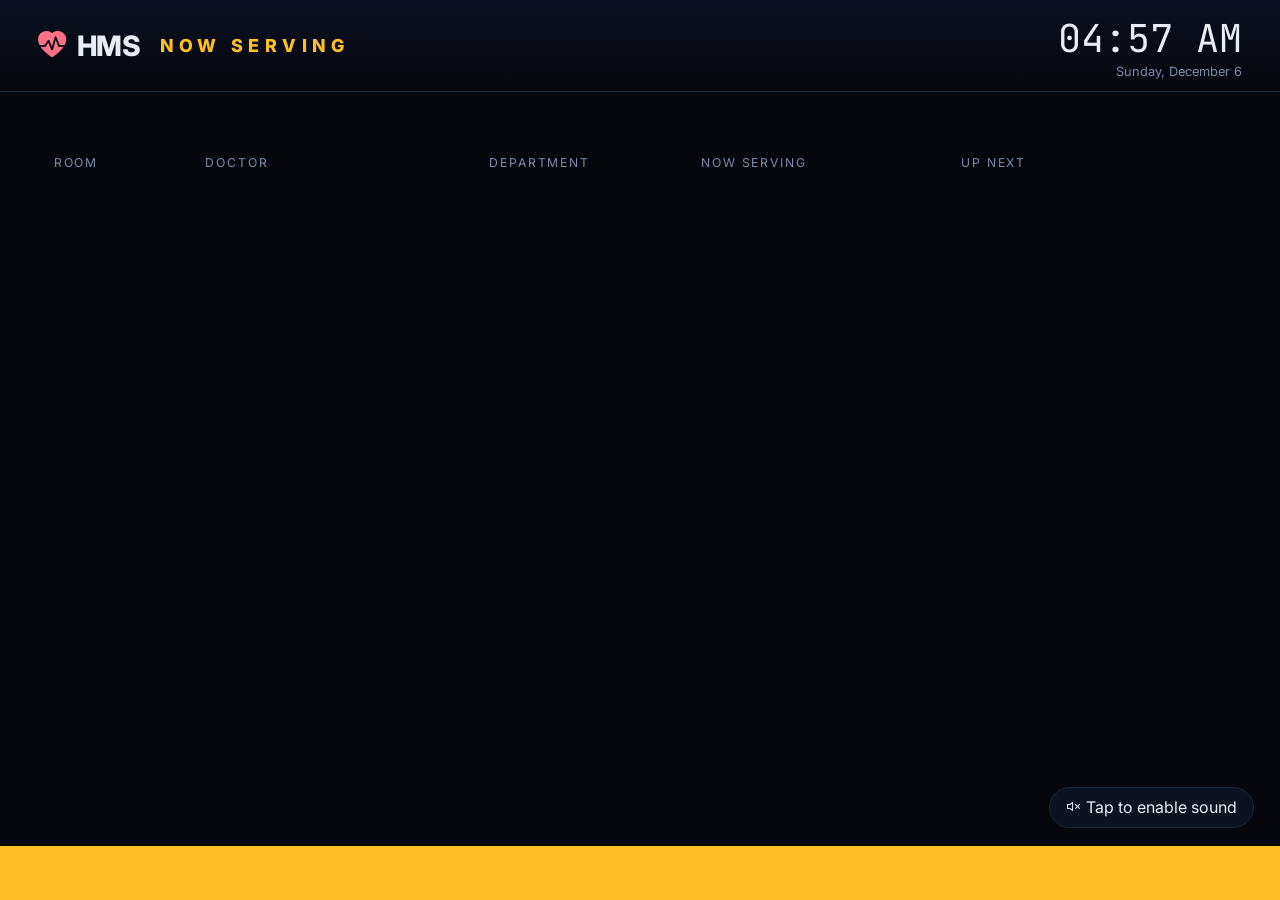
==== templates/lobby.html @ 787ad78d "doctor tools and lobby screen - doctor dashboard runs today's queue: call next, finish with a prescr" ====
<!DOCTYPE html>
<html lang="en">
<head>
    <meta charset="UTF-8">
    <meta name="viewport" content="width=device-width, initial-scale=1.0">
    <title>Now Serving | HMS Lobby</title>
    <link rel="icon" href="data:image/svg+xml,<svg xmlns=%22http://www.w3.org/2000/svg%22 viewBox=%220 0 100 100%22><text y=%22.9em%22 font-size=%2290%22>🏥</text></svg>">
    <link href="https://fonts.googleapis.com/css2?family=Inter:wght@400;600;800&family=JetBrains+Mono:wght@700&display=swap" rel="stylesheet">
    <link href="https://cdn.jsdelivr.net/npm/bootstrap-icons@1.11.3/font/bootstrap-icons.min.css" rel="stylesheet">
    <style>
        :root {
            --bg: #05070d;
            --panel: #0d1220;
            --line: #1c2438;
            --text: #e8ecf5;
            --muted: #7d8aa8;
            --amber: #fbbf24;
            --pulse: #fb7185;
            --green: #34d399;
        }
        * { box-sizing: border-box; }
        html, body { margin: 0; height: 100%; background: var(--bg); color: var(--text); font-family: Inter, system-ui, sans-serif; overflow: hidden; }

        header {
            display: flex; align-items: center; gap: 1.2rem;
            padding: 1.4vh 3vw; border-bottom: 1px solid var(--line);
            background: linear-gradient(180deg, #0b1020, var(--bg));
        }
        .brand { display: flex; align-items: center; gap: 0.7rem; font-weight: 800; font-size: clamp(1.2rem, 2.2vw, 2rem); letter-spacing: -0.02em; }
        .brand .heart { color: var(--pulse); animation: beat 1.6s ease-in-out infinite; }
        .title { color: var(--amber); font-weight: 800; letter-spacing: 0.3em; font-size: clamp(0.9rem, 1.4vw, 1.3rem); }
        .clock { margin-left: auto; text-align: right; }
        .clock .time { font-family: 'JetBrains Mono', monospace; font-size: clamp(1.4rem, 3vw, 2.8rem); }
        .clock .date { color: var(--muted); font-size: clamp(0.7rem, 1vw, 1rem); }

        .head-ecg { height: 5vh; width: 100%; display: block; }
        .head-ecg path { fill: none; stroke: var(--pulse); stroke-width: 2; stroke-dasharray: 1000; stroke-dashoffset: 1000; animation: draw 3s linear infinite; }

        main { padding: 1vh 3vw; height: calc(100% - 22vh); display: flex; flex-direction: column; }
        .cols, .row {
            display: grid;
            grid-template-columns: 1.1fr 2.2fr 1.6fr 2fr 2.2fr;
            gap: 1.5vw;
            align-items: center;
        }
        .cols { color: var(--muted); font-size: clamp(0.65rem, 0.95vw, 0.95rem); letter-spacing: 0.15em; text-transform: uppercase; padding: 1vh 1.2vw; }
        .rows { display: flex; flex-direction: column; gap: 1.1vh; overflow: hidden; flex: 1; }
        .row {
            background: var(--panel); border: 1px solid var(--line); border-radius: 14px;
            padding: 1.4vh 1.2vw; font-size: clamp(0.9rem, 1.5vw, 1.6rem);
            animation: row-in 0.6s cubic-bezier(.22,1,.36,1) both;
        }
        .row.just-called { border-color: var(--amber); box-shadow: 0 0 0 2px rgba(251, 191, 36, 0.25), 0 0 40px rgba(251, 191, 36, 0.15); }
        .room { font-weight: 800; color: var(--amber); }
        .doctor { font-weight: 600; white-space: nowrap; overflow: hidden; text-overflow: ellipsis; }
        .dept { color: var(--muted); font-size: 0.85em; white-space: nowrap; overflow: hidden; text-overflow: ellipsis; }
        .next { color: var(--muted); font-family: 'JetBrains Mono', monospace; font-size: 0.85em; }
        .next b { color: var(--text); font-weight: 700; margin-right: 0.6em; }

        /* split-flap cells */
        .flaps { display: flex; gap: 0.25em; }
        .flap {
            position: relative; width: 1.25em; height: 1.6em;
            background: linear-gradient(180deg, #1a2133 0%, #1a2133 49%, #0a0e18 50%, #141a29 51%, #141a29 100%);
            border-radius: 6px; box-shadow: inset 0 -2px 0 rgba(0,0,0,0.5), 0 2px 6px rgba(0,0,0,0.5);
            display: flex; align-items: center; justify-content: center;
            font-family: 'JetBrains Mono', monospace; font-weight: 700; color: #fff;
            font-size: 1.15em; perspective: 300px;
        }
        .flap::after { content: ''; position: absolute; left: 0; right: 0; top: 50%; height: 1px; background: rgba(0,0,0,0.75); }
        .flap.turn { animation: flip 0.07s linear; }
        .empty-board { color: var(--muted); text-align: center; margin-top: 18vh; font-size: clamp(1rem, 2vw, 2rem); }

        footer {
            position: fixed; left: 0; right: 0; bottom: 0; height: 6vh;
            background: var(--amber); color: #111; display: flex; align-items: center; overflow: hidden;
            font-weight: 600; font-size: clamp(0.8rem, 1.3vw, 1.3rem);
        }
        .ticker { white-space: nowrap; animation: ticker 40s linear infinite; padding-left: 100%; }
        .ticker span { margin-right: 4rem; }

        .sound {
            position: fixed; right: 2vw; bottom: 8vh; background: var(--panel); color: var(--text);
            border: 1px solid var(--line); border-radius: 999px; padding: 0.6rem 1rem; cursor: pointer; font: inherit;
        }
        .sound.on { color: var(--green); border-color: var(--green); }

        .callout {
            position: fixed; inset: 0; display: flex; align-items: center; justify-content: center;
            background: rgba(5, 7, 13, 0.82); backdrop-filter: blur(6px); z-index: 10;
            opacity: 0; pointer-events: none; transition: opacity 0.4s;
        }
        .callout.show { opacity: 1; }
        .callout .box { text-align: center; animation: zoom 0.6s cubic-bezier(.22,1,.36,1); }
        .callout .tok { font-family: 'JetBrains Mono', monospace; font-size: clamp(4rem, 14vw, 13rem); color: var(--amber); line-height: 1; }
        .callout .to { font-size: clamp(1.2rem, 3vw, 3rem); margin-top: 1rem; }
        .callout .to b { color: var(--amber); }

        @keyframes flip { 0% { transform: rotateX(0); } 50% { transform: rotateX(-90deg); } 100% { transform: rotateX(0); } }
        @keyframes ticker { from { transform: translateX(0); } to { transform: translateX(-100%); } }
        @keyframes row-in { from { opacity: 0; transform: translateY(14px); } to { opacity: 1; transform: none; } }
        @keyframes beat { 0%, 40%, 100% { transform: scale(1); } 15% { transform: scale(1.2); } 25% { transform: scale(0.95); } }
        @keyframes draw { 0% { stroke-dashoffset: 1000; opacity: 1; } 80% { stroke-dashoffset: 0; opacity: 1; } 100% { stroke-dashoffset: 0; opacity: 0; } }
        @keyframes zoom { from { transform: scale(0.7); opacity: 0; } to { transform: none; opacity: 1; } }
        @media (prefers-reduced-motion: reduce) { * { animation: none !important; } }
    </style>
</head>
<body>
    <header>
        <div class="brand"><i class="bi bi-heart-pulse-fill heart"></i> HMS</div>
        <div class="title">NOW SERVING</div>
        <div class="clock"><div class="time" id="time">--:--</div><div class="date" id="date"></div></div>
    </header>
    <svg class="head-ecg" viewBox="0 0 600 60" preserveAspectRatio="none" aria-hidden="true"><path id="ecg" pathLength="1000"></path></svg>

    <main>
        <div class="cols"><span>Room</span><span>Doctor</span><span>Department</span><span>Now serving</span><span>Up next</span></div>
        <div class="rows" id="rows"></div>
    </main>

    <button class="sound" id="sound"><i class="bi bi-volume-mute"></i> Tap to enable sound</button>
    <div class="callout" id="callout"><div class="box"><div class="tok" id="calloutTok"></div><div class="to" id="calloutTo"></div></div></div>

    <footer><div class="ticker">
        <span><i class="bi bi-ticket-perforated"></i> Please keep your token ready</span>
        <span><i class="bi bi-phone"></i> Follow your place in the queue live on the HMS app</span>
        <span><i class="bi bi-clock"></i> Arrive 10 minutes before your appointment</span>
        <span><i class="bi bi-heart-pulse"></i> In an emergency, go straight to the Emergency desk</span>
        <span><i class="bi bi-droplet"></i> Free drinking water near the reception</span>
    </div></footer>

    <script>
        const CHARS = 'ABCDEFGHIJKLMNOPQRSTUVWXYZ0123456789-';
        const TOKEN_LEN = 4;
        const CALLOUT_MS = 4500;
        const rowsEl = document.getElementById('rows');
        const seen = {};          // room -> last token shown
        let soundOn = false;
        let first = true;

        // header heartbeat
        (function () {
            let d = 'M0,30';
            for (let i = 0; i < 6; i++) {
                const x = i * 100;
                d += ` L${x + 30},30 L${x + 36},24 L${x + 42},30 L${x + 52},30 L${x + 56},36 L${x + 61},4 L${x + 66},54 L${x + 70},30 L${x + 80},30 L${x + 88},21 L${x + 96},30 L${x + 100},30`;
            }
            document.getElementById('ecg').setAttribute('d', d);
        })();

        function tickClock() {
            const now = new Date();
            document.getElementById('time').textContent = now.toLocaleTimeString([], { hour: '2-digit', minute: '2-digit' });
            document.getElementById('date').textContent = now.toLocaleDateString(undefined, { weekday: 'long', day: 'numeric', month: 'long' });
        }
        tickClock();
        setInterval(tickClock, 10000);

        function makeFlaps(text) {
            const wrap = document.createElement('div');
            wrap.className = 'flaps';
            for (let i = 0; i < TOKEN_LEN; i++) {
                const cell = document.createElement('span');
                cell.className = 'flap';
                cell.textContent = (text || '').padEnd(TOKEN_LEN)[i];
                wrap.appendChild(cell);
            }
            return wrap;
        }

        // Spin each changed character through a few letters before landing, like an airport board
        function flapTo(wrap, text) {
            const target = (text || '').padEnd(TOKEN_LEN);
            [...wrap.children].forEach((cell, i) => {
                if (cell.textContent === target[i]) return;
                let spins = 6 + i * 3;
                const step = () => {
                    cell.classList.remove('turn');
                    void cell.offsetWidth;
                    cell.classList.add('turn');
                    cell.textContent = spins-- > 0 ? CHARS[Math.floor(Math.random() * CHARS.length)] : target[i];
                    if (spins >= 0) setTimeout(step, 70);
                };
                step();
            });
        }

        function chime() {
            if (!soundOn) return;
            try {
                const ctx = new (window.AudioContext || window.webkitAudioContext)();
                [[880, 0], [660, 0.35]].forEach(([freq, at]) => {
                    const osc = ctx.createOscillator();
                    const gain = ctx.createGain();
                    osc.frequency.value = freq;
                    osc.type = 'sine';
                    gain.gain.setValueAtTime(0.0001, ctx.currentTime + at);
                    gain.gain.exponentialRampToValueAtTime(0.4, ctx.currentTime + at + 0.02);
                    gain.gain.exponentialRampToValueAtTime(0.0001, ctx.currentTime + at + 0.9);
                    osc.connect(gain).connect(ctx.destination);
                    osc.start(ctx.currentTime + at);
                    osc.stop(ctx.currentTime + at + 1);
                });
            } catch (e) { /* no audio available */ }
        }

        function announce(board) {
            const callout = document.getElementById('callout');
            document.getElementById('calloutTok').textContent = board.now_serving;
            document.getElementById('calloutTo').innerHTML = 'please go to <b>' + board.room + '</b> &middot; Dr. ' + board.doctor;
            callout.classList.add('show');
            setTimeout(() => callout.classList.remove('show'), CALLOUT_MS);
            chime();
            if (soundOn && 'speechSynthesis' in window) {
                const spoken = board.now_serving.split('').map(c => c === '-' ? ' ' : c).join(' ');
                const u = new SpeechSynthesisUtterance(`Token ${spoken}, please go to ${board.room}`);
                u.rate = 0.9;
                setTimeout(() => speechSynthesis.speak(u), 900);
            }
        }

        function render(data) {
            if (!data.boards.length) {
                rowsEl.innerHTML = '<div class="empty-board"><i class="bi bi-cup-hot"></i><br>No clinics running right now.</div>';
                return;
            }
            const existing = {};
            rowsEl.querySelectorAll('.row').forEach(r => existing[r.dataset.room] = r);
            const announcements = [];

            data.boards.forEach((b, index) => {
                let row = existing[b.room];
                if (!row) {
                    row = document.createElement('div');
                    row.className = 'row';
                    row.dataset.room = b.room;
                    row.style.animationDelay = (index * 0.07) + 's';
                    row.innerHTML = `<span class="room"></span><span class="doctor"></span><span class="dept"></span><span class="serving"></span><span class="next"></span>`;
                    row.querySelector('.serving').appendChild(makeFlaps(b.now_serving || '--'));
                }
                rowsEl.appendChild(row);   // keeps the server's order
                row.querySelector('.room').textContent = b.room;
                row.querySelector('.doctor').textContent = 'Dr. ' + b.doctor;
                row.querySelector('.dept').textContent = b.department;
                row.querySelector('.next').innerHTML = b.up_next.length
                    ? b.up_next.map(t => '<b>' + t + '</b>').join('') + (b.waiting > b.up_next.length ? '+' + (b.waiting - b.up_next.length) : '')
                    : '<span>-</span>';

                const shown = b.now_serving || '--';
                if (seen[b.room] !== undefined && seen[b.room] !== shown && b.now_serving) {
                    // Show the big callout first, then flip the board as it fades out
                    const flaps = row.querySelector('.flaps');
                    const flip = () => {
                        flapTo(flaps, shown);
                        row.classList.add('just-called');
                        setTimeout(() => row.classList.remove('just-called'), 8000);
                    };
                    if (!first && !announcements.length) {
                        announcements.push(b);
                        setTimeout(flip, CALLOUT_MS - 400);
                    } else {
                        flip();
                    }
                } else if (seen[b.room] === undefined) {
                    flapTo(row.querySelector('.flaps'), shown);
                }
                seen[b.room] = shown;
                delete existing[b.room];
            });
            Object.values(existing).forEach(r => r.remove());
            announcements.slice(0, 1).forEach(announce);
            first = false;
        }

        async function poll() {
            try {
                const res = await fetch('/api/lobby');
                if (res.ok) render(await res.json());
            } catch (e) { /* try again next tick */ }
        }

        document.getElementById('sound').addEventListener('click', e => {
            soundOn = !soundOn;
            e.currentTarget.classList.toggle('on', soundOn);
            e.currentTarget.innerHTML = soundOn ? '<i class="bi bi-volume-up"></i> Sound on' : '<i class="bi bi-volume-mute"></i> Tap to enable sound';
            if (soundOn) chime();
        });

        poll();
        setInterval(poll, 4000);
    </script>
</body>
</html>
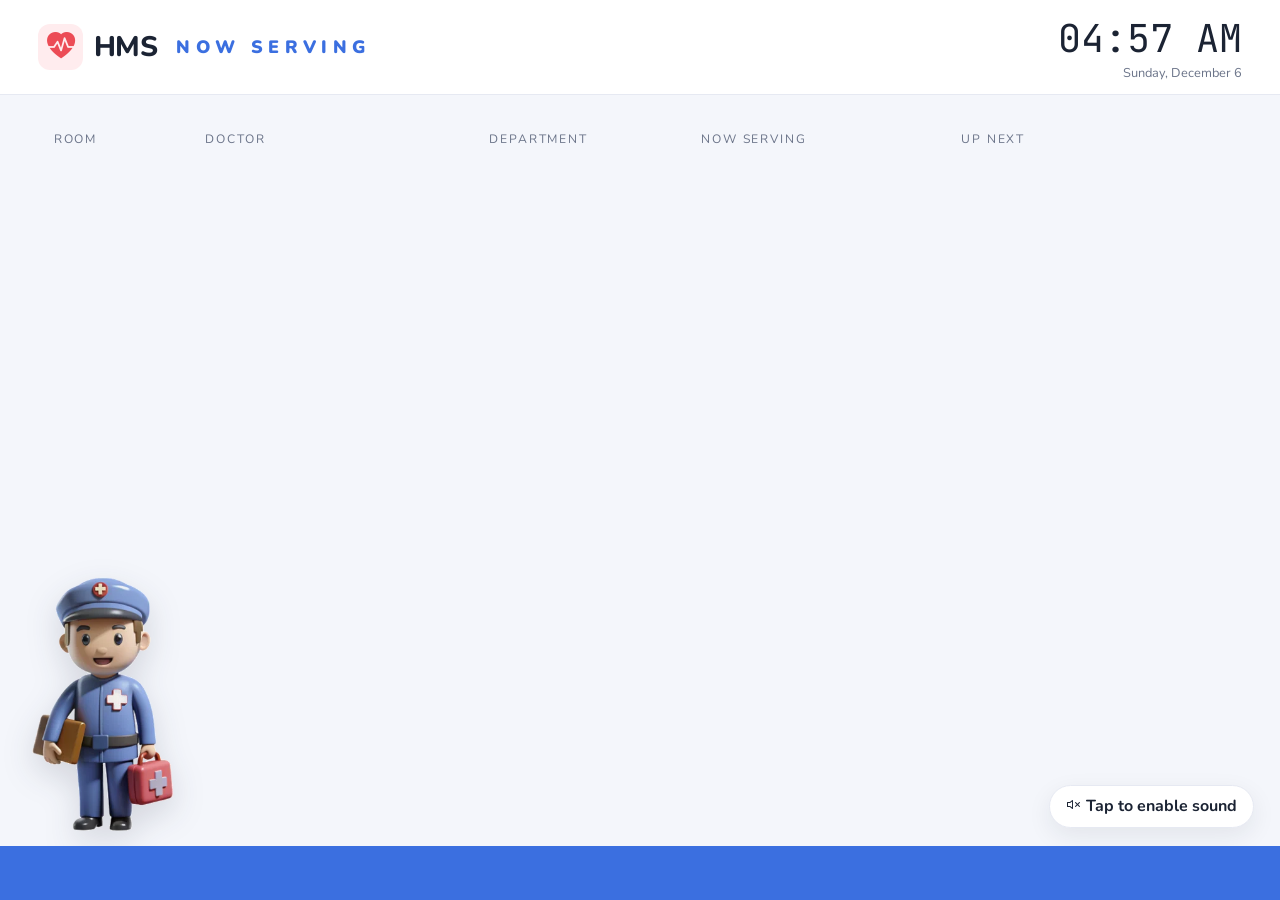
==== commit 775377a8: "redesign around 3d character illustrations, drop dark mode - 39 illustrations (webp) used across the" ====
--- a/templates/lobby.html
+++ b/templates/lobby.html
@@ -5,38 +5,38 @@
     <meta name="viewport" content="width=device-width, initial-scale=1.0">
     <title>Now Serving | HMS Lobby</title>
     <link rel="icon" href="data:image/svg+xml,<svg xmlns=%22http://www.w3.org/2000/svg%22 viewBox=%220 0 100 100%22><text y=%22.9em%22 font-size=%2290%22>🏥</text></svg>">
-    <link href="https://fonts.googleapis.com/css2?family=Inter:wght@400;600;800&family=JetBrains+Mono:wght@700&display=swap" rel="stylesheet">
+    <link href="https://fonts.googleapis.com/css2?family=Nunito:wght@600;700;800;900&family=JetBrains+Mono:wght@700&display=swap" rel="stylesheet">
     <link href="https://cdn.jsdelivr.net/npm/bootstrap-icons@1.11.3/font/bootstrap-icons.min.css" rel="stylesheet">
     <style>
         :root {
-            --bg: #05070d;
-            --panel: #0d1220;
-            --line: #1c2438;
-            --text: #e8ecf5;
-            --muted: #7d8aa8;
-            --amber: #fbbf24;
-            --pulse: #fb7185;
-            --green: #34d399;
+            --bg: #f4f6fb;
+            --panel: #ffffff;
+            --line: #e6e9f2;
+            --text: #1b2333;
+            --muted: #6b7489;
+            --blue: #3b6fe0;
+            --red: #ec4c56;
+            --green: #3fb56b;
+            --flap: #1e2a44;
         }
         * { box-sizing: border-box; }
-        html, body { margin: 0; height: 100%; background: var(--bg); color: var(--text); font-family: Inter, system-ui, sans-serif; overflow: hidden; }
+        html, body { margin: 0; height: 100%; background: var(--bg); color: var(--text); font-family: Nunito, system-ui, sans-serif; overflow: hidden; }
 
         header {
             display: flex; align-items: center; gap: 1.2rem;
             padding: 1.4vh 3vw; border-bottom: 1px solid var(--line);
-            background: linear-gradient(180deg, #0b1020, var(--bg));
+            background: #fff;
         }
         .brand { display: flex; align-items: center; gap: 0.7rem; font-weight: 800; font-size: clamp(1.2rem, 2.2vw, 2rem); letter-spacing: -0.02em; }
-        .brand .heart { color: var(--pulse); animation: beat 1.6s ease-in-out infinite; }
-        .title { color: var(--amber); font-weight: 800; letter-spacing: 0.3em; font-size: clamp(0.9rem, 1.4vw, 1.3rem); }
+        .brand .heart { color: var(--red); background: #ffecee; border-radius: 12px; padding: 0.15em 0.3em; animation: beat 1.6s ease-in-out infinite; }
+        .title { color: var(--blue); font-weight: 900; letter-spacing: 0.3em; font-size: clamp(0.9rem, 1.4vw, 1.3rem); }
         .clock { margin-left: auto; text-align: right; }
         .clock .time { font-family: 'JetBrains Mono', monospace; font-size: clamp(1.4rem, 3vw, 2.8rem); }
         .clock .date { color: var(--muted); font-size: clamp(0.7rem, 1vw, 1rem); }
 
-        .head-ecg { height: 5vh; width: 100%; display: block; }
-        .head-ecg path { fill: none; stroke: var(--pulse); stroke-width: 2; stroke-dasharray: 1000; stroke-dashoffset: 1000; animation: draw 3s linear infinite; }
-
-        main { padding: 1vh 3vw; height: calc(100% - 22vh); display: flex; flex-direction: column; }
+        .mascot { position: fixed; left: 2vw; bottom: 7vh; width: clamp(110px, 12vw, 190px); animation: float 5s ease-in-out infinite; filter: drop-shadow(0 12px 16px rgba(27,35,51,0.15)); }
+
+        main { padding: 3vh 3vw 1vh; height: calc(100% - 22vh); display: flex; flex-direction: column; }
         .cols, .row {
             display: grid;
             grid-template-columns: 1.1fr 2.2fr 1.6fr 2fr 2.2fr;
@@ -50,8 +50,9 @@
             padding: 1.4vh 1.2vw; font-size: clamp(0.9rem, 1.5vw, 1.6rem);
             animation: row-in 0.6s cubic-bezier(.22,1,.36,1) both;
         }
-        .row.just-called { border-color: var(--amber); box-shadow: 0 0 0 2px rgba(251, 191, 36, 0.25), 0 0 40px rgba(251, 191, 36, 0.15); }
-        .room { font-weight: 800; color: var(--amber); }
+        .row { box-shadow: 0 2px 4px rgba(27,35,51,0.03), 0 8px 24px rgba(27,35,51,0.06); }
+        .row.just-called { border-color: var(--blue); box-shadow: 0 0 0 3px rgba(59, 111, 224, 0.25), 0 12px 40px rgba(59, 111, 224, 0.18); }
+        .room { font-weight: 900; color: var(--blue); }
         .doctor { font-weight: 600; white-space: nowrap; overflow: hidden; text-overflow: ellipsis; }
         .dept { color: var(--muted); font-size: 0.85em; white-space: nowrap; overflow: hidden; text-overflow: ellipsis; }
         .next { color: var(--muted); font-family: 'JetBrains Mono', monospace; font-size: 0.85em; }
@@ -61,7 +62,7 @@
         .flaps { display: flex; gap: 0.25em; }
         .flap {
             position: relative; width: 1.25em; height: 1.6em;
-            background: linear-gradient(180deg, #1a2133 0%, #1a2133 49%, #0a0e18 50%, #141a29 51%, #141a29 100%);
+            background: linear-gradient(180deg, #2a3a5e 0%, #2a3a5e 49%, #111a2e 50%, var(--flap) 51%, var(--flap) 100%);
             border-radius: 6px; box-shadow: inset 0 -2px 0 rgba(0,0,0,0.5), 0 2px 6px rgba(0,0,0,0.5);
             display: flex; align-items: center; justify-content: center;
             font-family: 'JetBrains Mono', monospace; font-weight: 700; color: #fff;
@@ -73,7 +74,7 @@
 
         footer {
             position: fixed; left: 0; right: 0; bottom: 0; height: 6vh;
-            background: var(--amber); color: #111; display: flex; align-items: center; overflow: hidden;
+            background: var(--blue); color: #fff; display: flex; align-items: center; overflow: hidden;
             font-weight: 600; font-size: clamp(0.8rem, 1.3vw, 1.3rem);
         }
         .ticker { white-space: nowrap; animation: ticker 40s linear infinite; padding-left: 100%; }
@@ -83,23 +84,27 @@
             position: fixed; right: 2vw; bottom: 8vh; background: var(--panel); color: var(--text);
             border: 1px solid var(--line); border-radius: 999px; padding: 0.6rem 1rem; cursor: pointer; font: inherit;
         }
+        .sound { box-shadow: 0 8px 24px rgba(27,35,51,0.08); font-weight: 700; }
         .sound.on { color: var(--green); border-color: var(--green); }
 
         .callout {
             position: fixed; inset: 0; display: flex; align-items: center; justify-content: center;
-            background: rgba(5, 7, 13, 0.82); backdrop-filter: blur(6px); z-index: 10;
+            background: rgba(244, 246, 251, 0.9); backdrop-filter: blur(8px); z-index: 10;
             opacity: 0; pointer-events: none; transition: opacity 0.4s;
         }
         .callout.show { opacity: 1; }
-        .callout .box { text-align: center; animation: zoom 0.6s cubic-bezier(.22,1,.36,1); }
-        .callout .tok { font-family: 'JetBrains Mono', monospace; font-size: clamp(4rem, 14vw, 13rem); color: var(--amber); line-height: 1; }
+        .callout .box { text-align: center; animation: zoom 0.6s cubic-bezier(.34,1.56,.64,1); display: flex; align-items: center; gap: 3vw; }
+        .callout .box img { width: clamp(160px, 20vw, 320px); filter: drop-shadow(0 18px 24px rgba(27,35,51,0.18)); }
+        .callout .tok { font-family: 'JetBrains Mono', monospace; font-size: clamp(4rem, 12vw, 11rem); color: var(--blue); line-height: 1; }
         .callout .to { font-size: clamp(1.2rem, 3vw, 3rem); margin-top: 1rem; }
-        .callout .to b { color: var(--amber); }
+        .callout .to { font-weight: 800; }
+        .callout .to b { color: var(--red); }
 
         @keyframes flip { 0% { transform: rotateX(0); } 50% { transform: rotateX(-90deg); } 100% { transform: rotateX(0); } }
         @keyframes ticker { from { transform: translateX(0); } to { transform: translateX(-100%); } }
         @keyframes row-in { from { opacity: 0; transform: translateY(14px); } to { opacity: 1; transform: none; } }
         @keyframes beat { 0%, 40%, 100% { transform: scale(1); } 15% { transform: scale(1.2); } 25% { transform: scale(0.95); } }
+        @keyframes float { 0%, 100% { transform: translateY(0); } 50% { transform: translateY(-10px); } }
         @keyframes draw { 0% { stroke-dashoffset: 1000; opacity: 1; } 80% { stroke-dashoffset: 0; opacity: 1; } 100% { stroke-dashoffset: 0; opacity: 0; } }
         @keyframes zoom { from { transform: scale(0.7); opacity: 0; } to { transform: none; opacity: 1; } }
         @media (prefers-reduced-motion: reduce) { * { animation: none !important; } }
@@ -111,7 +116,6 @@
         <div class="title">NOW SERVING</div>
         <div class="clock"><div class="time" id="time">--:--</div><div class="date" id="date"></div></div>
     </header>
-    <svg class="head-ecg" viewBox="0 0 600 60" preserveAspectRatio="none" aria-hidden="true"><path id="ecg" pathLength="1000"></path></svg>
 
     <main>
         <div class="cols"><span>Room</span><span>Doctor</span><span>Department</span><span>Now serving</span><span>Up next</span></div>
@@ -119,7 +123,8 @@
     </main>
 
     <button class="sound" id="sound"><i class="bi bi-volume-mute"></i> Tap to enable sound</button>
-    <div class="callout" id="callout"><div class="box"><div class="tok" id="calloutTok"></div><div class="to" id="calloutTo"></div></div></div>
+    <img class="mascot" src="/static/img/illos/medic-kit.webp" alt="">
+    <div class="callout" id="callout"><div class="box"><img src="/static/img/illos/nurse-wave.webp" alt=""><div><div class="tok" id="calloutTok"></div><div class="to" id="calloutTo"></div></div></div></div>
 
     <footer><div class="ticker">
         <span><i class="bi bi-ticket-perforated"></i> Please keep your token ready</span>
@@ -137,16 +142,6 @@
         const seen = {};          // room -> last token shown
         let soundOn = false;
         let first = true;
-
-        // header heartbeat
-        (function () {
-            let d = 'M0,30';
-            for (let i = 0; i < 6; i++) {
-                const x = i * 100;
-                d += ` L${x + 30},30 L${x + 36},24 L${x + 42},30 L${x + 52},30 L${x + 56},36 L${x + 61},4 L${x + 66},54 L${x + 70},30 L${x + 80},30 L${x + 88},21 L${x + 96},30 L${x + 100},30`;
-            }
-            document.getElementById('ecg').setAttribute('d', d);
-        })();
 
         function tickClock() {
             const now = new Date();
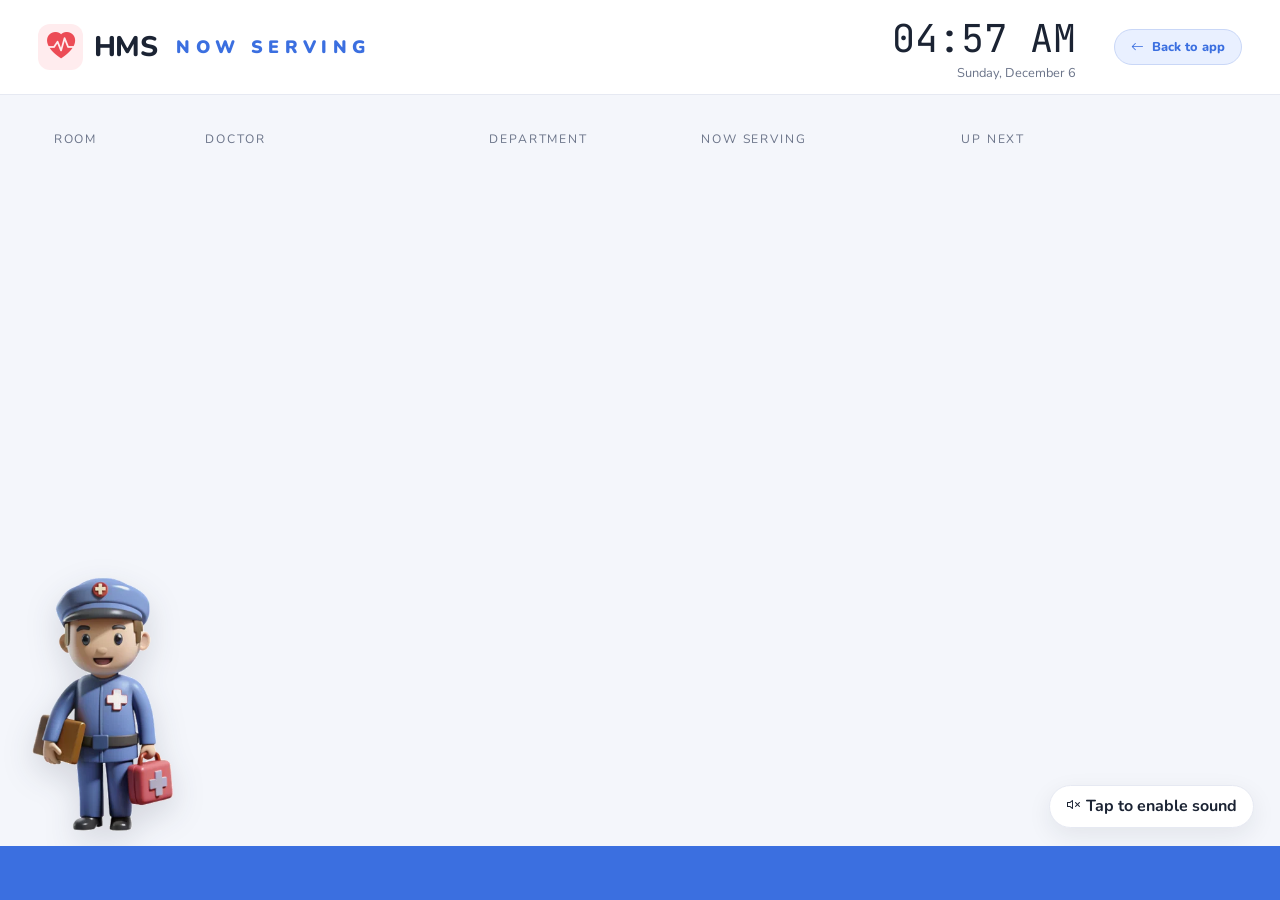
==== commit 36ee92c3: "add a back to app button on the lobby screen" ====
--- a/templates/lobby.html
+++ b/templates/lobby.html
@@ -31,6 +31,14 @@
         .brand .heart { color: var(--red); background: #ffecee; border-radius: 12px; padding: 0.15em 0.3em; animation: beat 1.6s ease-in-out infinite; }
         .title { color: var(--blue); font-weight: 900; letter-spacing: 0.3em; font-size: clamp(0.9rem, 1.4vw, 1.3rem); }
         .clock { margin-left: auto; text-align: right; }
+        .back {
+            display: inline-flex; align-items: center; gap: 0.45rem;
+            margin-left: 1.5vw; padding: 0.5rem 1rem; border-radius: 999px;
+            background: #e9f0ff; color: var(--blue); border: 1px solid #c9d7f7;
+            font: inherit; font-weight: 800; font-size: clamp(0.8rem, 1vw, 1rem);
+            text-decoration: none; cursor: pointer; transition: transform 0.2s, background-color 0.2s;
+        }
+        .back:hover { background: var(--blue); color: #fff; transform: translateX(-3px); }
         .clock .time { font-family: 'JetBrains Mono', monospace; font-size: clamp(1.4rem, 3vw, 2.8rem); }
         .clock .date { color: var(--muted); font-size: clamp(0.7rem, 1vw, 1rem); }
 
@@ -115,6 +123,7 @@
         <div class="brand"><i class="bi bi-heart-pulse-fill heart"></i> HMS</div>
         <div class="title">NOW SERVING</div>
         <div class="clock"><div class="time" id="time">--:--</div><div class="date" id="date"></div></div>
+        <a class="back" id="back" href="/"><i class="bi bi-arrow-left"></i> Back to app</a>
     </header>
 
     <main>
@@ -274,6 +283,19 @@
             } catch (e) { /* try again next tick */ }
         }
 
+        // Go back to where we came from in the app, or to the app's home if the screen was opened on its own
+        document.getElementById('back').addEventListener('click', e => {
+            const fromApp = document.referrer && new URL(document.referrer).origin === location.origin;
+            if (fromApp && history.length > 1) {
+                e.preventDefault();
+                history.back();
+            } else if (window.opener && !window.opener.closed) {
+                e.preventDefault();
+                window.opener.focus();
+                window.close();
+            }
+        });
+
         document.getElementById('sound').addEventListener('click', e => {
             soundOn = !soundOn;
             e.currentTarget.classList.toggle('on', soundOn);
